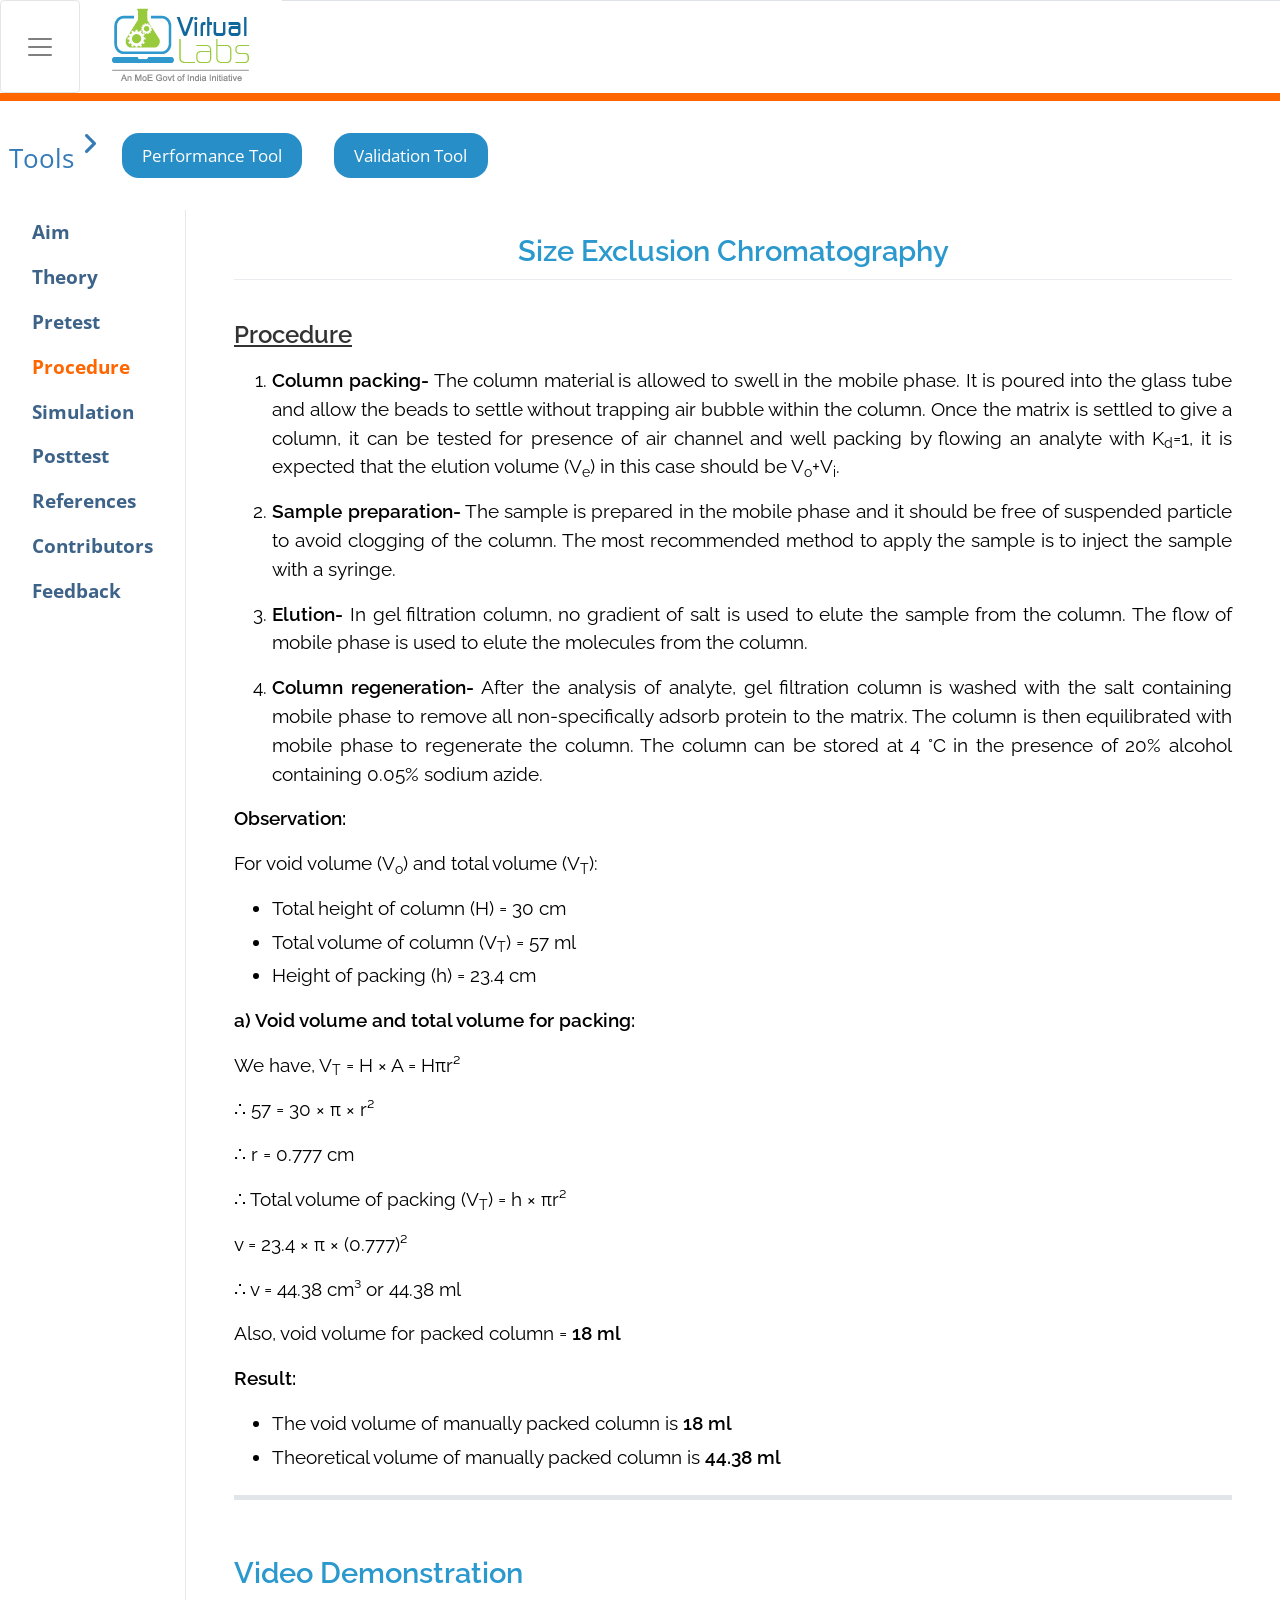
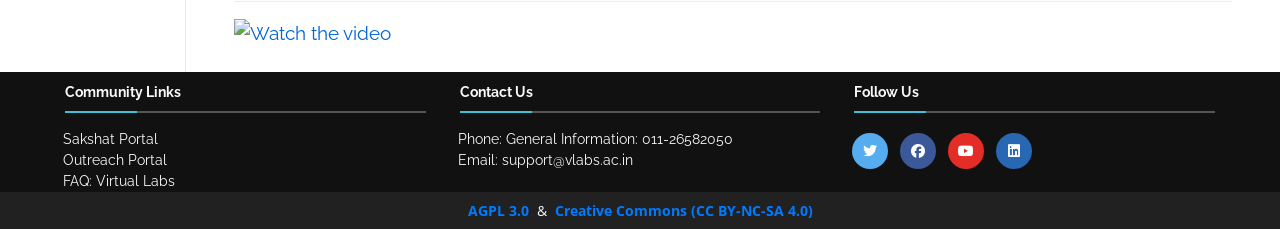
==== procedure.html @ 5cf7c5f5 "https://virtual-labs.github.io/exp-size-exclusion-chromatography-iitg click on the link to test your" ====
<!DOCTYPE html><html lang="en"><head>
      <!--Google Tag Manager-->
      <script class="gtm">
        var dataLayer = [{
        'labName': 'Virtual Lab',
        'discipline': 'Test',
        'college': 'IITG',
        'phase': 'Testing',
        'expName': 'SIZE EXCLUSION CHROMATOGRAPHY',
        'expShortName': 'size-exclusion-chromatography'
        }];
    
        (function(w,d,s,l,i){w[l]=w[l]||[];w[l].push({'gtm.start':
        new Date().getTime(),event:'gtm.js'});var f=d.getElementsByTagName(s)[0],
        j=d.createElement(s),dl=l!='dataLayer'?'&amp;l='+l:'';j.async=true;j.src=
        'https://www.googletagmanager.com/gtm.js?id='+i+dl;f.parentNode.insertBefore(j,f);
        })(window,document,'script','dataLayer','GTM-5NMQ9NQ');
      </script>
      <!--End Google Tag Manager-->
    <meta charset="utf-8">
    <meta http-equiv="X-UA-Compatible" content="IE=edge">
    <meta name="viewport" content="width=device-width, initial-scale=1.0">
    <meta content="" name="description">
    <meta content="" name="author">
    
    	<meta name="experiment-short-name" content="size-exclusion-chromatography">
    	<meta name="developer-institute" content="IITG">
    	<meta name="learning-unit" content="SIZE EXCLUSION CHROMATOGRAPHY">
    	<meta name="task-name" content="Procedure">
    
    <!-- For iPhone -->
    <meta name="msapplication-TileColor" content="#4076e0">
    <!-- Chrome, Firefox OS and Opera -->
    <meta name="theme-color" content="#4076e0">
    <!-- Windows Phone -->
    <meta name="msapplication-navbutton-color" content="#4076e0">
    <title>Virtual Labs</title>
    <link rel="shortcut icon" href="./assets/images/favicon.ico">
    <link rel="stylesheet" href="./assets/css/bootstrap.min.css">
    <link rel="stylesheet" href="https://cdnjs.cloudflare.com/ajax/libs/github-markdown-css/4.0.0/github-markdown.min.css" integrity="sha512-Oy18vBnbSJkXTndr2n6lDMO5NN31UljR8e/ICzVPrGpSud4Gkckb8yUpqhKuUNoE+o9gAb4O/rAxxw1ojyUVzg==" crossorigin="anonymous">
    <link href="https://fonts.googleapis.com/css2?family=Open+Sans&amp;family=Raleway&amp;display=swap" rel="stylesheet">
    <link rel="stylesheet" href="./assets/fonts/font-awesome-4.7.0/css/font-awesome.min.css">
    <link rel="stylesheet" href="./assets/css/github-markdown.min.css">
    <link rel="stylesheet" href="./assets/css/vlabs-style.css">
    <link rel="stylesheet" href="./assets/css/toast.css">
    <link rel="stylesheet" href="./assets/katex_assets/katex.min.css">
    
    <script src="./assets/js/jquery-3.4.1.slim.min.js"></script>
    <script src="https://cdn.jsdelivr.net/npm/@popperjs/core@2.5.4/dist/umd/popper.min.js" integrity="sha384-q2kxQ16AaE6UbzuKqyBE9/u/KzioAlnx2maXQHiDX9d4/zp8Ok3f+M7DPm+Ib6IU" crossorigin="anonymous"></script>
    <script src="https://cdn.jsdelivr.net/npm/bootstrap@5.0.0-beta1/dist/js/bootstrap.min.js" integrity="sha384-pQQkAEnwaBkjpqZ8RU1fF1AKtTcHJwFl3pblpTlHXybJjHpMYo79HY3hIi4NKxyj" crossorigin="anonymous"></script>
    <script src="https://cdn.jsdelivr.net/npm/sweetalert2@11"></script>
    <style>
      h1 {
      font-size: 1.8rem;
      }
      h2 {
      font-size: 1.4rem;
      }
      h3 {
      font-size: 1.2rem;
      }

      h2, h3 {
      font-weight: 800;
      }
    </style>
    
  <link rel="stylesheet" href="https://cdnjs.cloudflare.com/ajax/libs/font-awesome/6.2.1/css/all.min.css"></head>
  <body class="p-0 container-fluid vlabs-page d-flex flex-column justify-content-between">
      <!--Google Tag Manager (noscript)-->
      <noscript class="gtm">
        <iframe height="0" src="https://www.googletagmanager.com/ns.html?id=GTM-5NMQ9NQ" style="display:none;visibility:hidden" width="0">
        </iframe>
      </noscript>
      <!--End Google Tag Manager (noscript)-->
  
      <header class="vlabs-header sticky-top bg-white">
        <nav class="p-0 navbar navbar-light d-flex align-items-stretch">
          
          <button class="navbar-toggler px-4" type="button" onclick="toggle()">
            <span class="navbar-toggler-icon"></span>
          </button>
      
          <div class="d-flex justify-content-center">        
            <a href="https://vlab.co.in" class="navbar-brand">
              <img src="./assets/images/vlabs-color-small-moe.jpg" alt="vlabs logo" class="vlabs-logo">
            </a>
          </div>
          
          <div id="headerNavbar" class="d-none border-top flex-grow-1 d-lg-flex align-items-center justify-content-end">
            <div class="svc-rating-display">
                <rating-display spreadsheetid="1x12nhpp0QvnsA6x-O1sV4IA9SAbfVsq_wiexWkutOmU" sheetname="Experiment-Database" columnname="Experiment Short Name" columnvalue="size-exclusion-chromatography" imagesdirectory="/plugins/svc-rating/images/">
                </rating-display>
            </div>      <div class="svc-rating-submit">
                <rating-submit title="Rate" this="" experiment="">
                </rating-submit>
            </div>      <bug-report id="bug-report" title="[BUG REPORT] SIZE EXCLUSION CHROMATOGRAPHY" page-type="text" context-info="{&quot;organisation&quot;:&quot;Virtual Labs&quot;,&quot;developer_institute&quot;:&quot;IITG&quot;,&quot;expname&quot;:&quot;SIZE EXCLUSION CHROMATOGRAPHY&quot;,&quot;labname&quot;:&quot;Virtual Lab&quot;,&quot;phase&quot;:&quot;Testing&quot;}" checkbox-json="{&quot;text&quot;:[&quot;Insufficient Content&quot;],&quot;video&quot;:[&quot;Insufficient Content&quot;],&quot;assesment&quot;:[&quot;Incorrect Options&quot;,&quot;Incorrect Answer&quot;,&quot;Incorrect Question&quot;],&quot;assessment&quot;:[&quot;Incorrect Options&quot;,&quot;Incorrect Answer&quot;,&quot;Incorrect Question&quot;],&quot;simulation&quot;:[&quot;Simulation Not Working&quot;,&quot;Incorrect Results/Observations&quot;,&quot;Insufficient/Incorrect Instructions&quot;],&quot;DEFAULT&quot;:[&quot;Page Not Loading&quot;,&quot;Content Not Visible&quot;,&quot;Incorrect Content&quot;]}" button_style="border: none; color: #fff; background-color: #288ec8; text-align: center; font-size: 1.05rem; border-radius: 1em;padding: 0.6em 1.2em; margin: 0 10px" position="override" custom_button_class="v-button"></bug-report>
          </div>
        </nav>
      </header>
      <div class="container-fluid flex-fill d-flex flex-column vlabs-page-main">
        <div class="row d-flex justify-content-between">
          <div class="flex-column">
          <div class="row py-4 px-4 breadcrumbs">
          	<div class="title is-4 tools">Tools</div>
          	<span class="mx-2">
          		<i aria-hidden="true" class="fa fa-angle-right"></i>
          	</span>
          	<a href="performance-report.html" class="my-2 mx-3" target="_blank">
          		<button class="v-button">Performance Tool</button>
          	</a>
          	<a href="validator-report.html" class="my-2 mx-3" target="_blank">
          		<button class="v-button">Validation Tool</button>
          	</a>
          </div>
          </div>
        </div>
        <div class="row flex-grow-1 d-flex flex-nowrap flex-column flex-lg-row">
          <div class="modal fade popupmenu" id="popupMenu" tabindex="-1" aria-labelledby="exampleModalLabel" aria-hidden="true">
              <div class="modal-dialog modal-dialog-centered modal-dialog-scrollable">
                  <div class="modal-content">
                      <div class="modal-header">
                          <h5 class="modal-title" id="exampleModalLabel">
                              <a href="https://vlab.co.in" class="navbar-brand">
                                  <img src="./assets/images/vlabs-color-small-moe.jpg" alt="vlabs logo" class="vlabs-logo">
                              </a>
                          </h5>
                          <button type="button" class="btn-close align-self-center" data-bs-dismiss="modal" aria-label="Close"></button>
                      </div>
                      <div class="modal-body nav-menu">
                              <div>
                                  <div class="d-flex nav-menu-body">
                                      <a href="index.html" class="p-2 ">
                                      Aim
                                      </a>
                                      
                                  </div>
                                  <div id="t-" class="collapse">
                                      <div class="px-3 d-flex flex-column tasks align-items-center align-items-lg-start">
                                      </div>
                                  </div>
                              </div>
                              <div>
                                  <div class="d-flex nav-menu-body">
                                      <a href="theory.html" class="p-2 ">
                                      Theory
                                      </a>
                                      
                                  </div>
                                  <div id="t-" class="collapse">
                                      <div class="px-3 d-flex flex-column tasks align-items-center align-items-lg-start">
                                      </div>
                                  </div>
                              </div>
                              <div>
                                  <div class="d-flex nav-menu-body">
                                      <a href="pretest.html" class="p-2 ">
                                      Pretest
                                      </a>
                                      
                                  </div>
                                  <div id="t-" class="collapse">
                                      <div class="px-3 d-flex flex-column tasks align-items-center align-items-lg-start">
                                      </div>
                                  </div>
                              </div>
                              <div>
                                  <div class="d-flex nav-menu-body">
                                      <a href="procedure.html" class="p-2  current-item ">
                                      Procedure
                                      </a>
                                      
                                  </div>
                                  <div id="t-" class="collapse">
                                      <div class="px-3 d-flex flex-column tasks align-items-center align-items-lg-start">
                                      </div>
                                  </div>
                              </div>
                              <div>
                                  <div class="d-flex nav-menu-body">
                                      <a href="simulation.html" class="p-2 ">
                                      Simulation
                                      </a>
                                      
                                  </div>
                                  <div id="t-" class="collapse">
                                      <div class="px-3 d-flex flex-column tasks align-items-center align-items-lg-start">
                                      </div>
                                  </div>
                              </div>
                              <div>
                                  <div class="d-flex nav-menu-body">
                                      <a href="posttest.html" class="p-2 ">
                                      Posttest
                                      </a>
                                      
                                  </div>
                                  <div id="t-" class="collapse">
                                      <div class="px-3 d-flex flex-column tasks align-items-center align-items-lg-start">
                                      </div>
                                  </div>
                              </div>
                              <div>
                                  <div class="d-flex nav-menu-body">
                                      <a href="references.html" class="p-2 ">
                                      References
                                      </a>
                                      
                                  </div>
                                  <div id="t-" class="collapse">
                                      <div class="px-3 d-flex flex-column tasks align-items-center align-items-lg-start">
                                      </div>
                                  </div>
                              </div>
                              <div>
                                  <div class="d-flex nav-menu-body">
                                      <a href="contributors.html" class="p-2 ">
                                      Contributors
                                      </a>
                                      
                                  </div>
                                  <div id="t-" class="collapse">
                                      <div class="px-3 d-flex flex-column tasks align-items-center align-items-lg-start">
                                      </div>
                                  </div>
                              </div>
                              <div>
                                  <div class="d-flex nav-menu-body">
                                      <a href="feedback.html" class="p-2 ">
                                      Feedback
                                      </a>
                                      
                                  </div>
                                  <div id="t-" class="collapse">
                                      <div class="px-3 d-flex flex-column tasks align-items-center align-items-lg-start">
                                      </div>
                                  </div>
                              </div>
                      </div>
                  </div>
              </div>
          </div>
          <div class="nav flex-column sidebar nav-menu flex-shrink-0 px-lg-4 align-items-center align-items-lg-start hidden d-none d-lg-flex" id="menu">
                <div>
                    <div class="d-flex nav-menu-body">
                        <a href="index.html" class="p-2 ">
                        Aim
                        </a>
                        
                    </div>
                    <div id="t-" class="collapse">
                        <div class="px-3 d-flex flex-column tasks align-items-center align-items-lg-start">
                        </div>
                    </div>
                </div>
                <div>
                    <div class="d-flex nav-menu-body">
                        <a href="theory.html" class="p-2 ">
                        Theory
                        </a>
                        
                    </div>
                    <div id="t-" class="collapse">
                        <div class="px-3 d-flex flex-column tasks align-items-center align-items-lg-start">
                        </div>
                    </div>
                </div>
                <div>
                    <div class="d-flex nav-menu-body">
                        <a href="pretest.html" class="p-2 ">
                        Pretest
                        </a>
                        
                    </div>
                    <div id="t-" class="collapse">
                        <div class="px-3 d-flex flex-column tasks align-items-center align-items-lg-start">
                        </div>
                    </div>
                </div>
                <div>
                    <div class="d-flex nav-menu-body">
                        <a href="procedure.html" class="p-2  current-item ">
                        Procedure
                        </a>
                        
                    </div>
                    <div id="t-" class="collapse">
                        <div class="px-3 d-flex flex-column tasks align-items-center align-items-lg-start">
                        </div>
                    </div>
                </div>
                <div>
                    <div class="d-flex nav-menu-body">
                        <a href="simulation.html" class="p-2 ">
                        Simulation
                        </a>
                        
                    </div>
                    <div id="t-" class="collapse">
                        <div class="px-3 d-flex flex-column tasks align-items-center align-items-lg-start">
                        </div>
                    </div>
                </div>
                <div>
                    <div class="d-flex nav-menu-body">
                        <a href="posttest.html" class="p-2 ">
                        Posttest
                        </a>
                        
                    </div>
                    <div id="t-" class="collapse">
                        <div class="px-3 d-flex flex-column tasks align-items-center align-items-lg-start">
                        </div>
                    </div>
                </div>
                <div>
                    <div class="d-flex nav-menu-body">
                        <a href="references.html" class="p-2 ">
                        References
                        </a>
                        
                    </div>
                    <div id="t-" class="collapse">
                        <div class="px-3 d-flex flex-column tasks align-items-center align-items-lg-start">
                        </div>
                    </div>
                </div>
                <div>
                    <div class="d-flex nav-menu-body">
                        <a href="contributors.html" class="p-2 ">
                        Contributors
                        </a>
                        
                    </div>
                    <div id="t-" class="collapse">
                        <div class="px-3 d-flex flex-column tasks align-items-center align-items-lg-start">
                        </div>
                    </div>
                </div>
                <div>
                    <div class="d-flex nav-menu-body">
                        <a href="feedback.html" class="p-2 ">
                        Feedback
                        </a>
                        
                    </div>
                    <div id="t-" class="collapse">
                        <div class="px-3 d-flex flex-column tasks align-items-center align-items-lg-start">
                        </div>
                    </div>
                </div>
          </div>          <div class="vlabs-page-content px-5 pb-4 flex-grow-1 markdown-body">
            <div class="text-center fix-spacing">
              <h2 id="size-exclusion-chromatography">Size Exclusion Chromatography</h2>
          
            </div>
              <h3 id="procedure">Procedure</h3>
          <ol>
          <li><p><strong>Column packing-</strong> The column material is allowed to swell in the mobile phase. It is poured into the glass tube and allow the beads to settle without trapping air bubble within the column. Once the matrix is settled to give a column, it can be tested for presence of air channel and well packing by flowing an analyte with K<sub>d</sub>=1, it is expected that the elution volume (V<sub>e</sub>) in this case should be V<sub>o</sub>+V<sub>i</sub>.</p>
          </li>
          <li><p><strong>Sample preparation-</strong> The sample is prepared in the mobile phase and it should be free of suspended particle to avoid clogging of the column. The most recommended method to apply the sample is to inject the sample with a syringe.</p>
          </li>
          <li><p><strong>Elution-</strong> In gel filtration column, no gradient of salt is used to elute the sample from the column. The flow of mobile phase is used to elute the molecules from the column.</p>
          </li>
          <li><p><strong>Column regeneration-</strong> After the analysis of analyte, gel filtration column is washed with the salt containing mobile phase to remove all non-specifically adsorb protein to the matrix. The column is then equilibrated with mobile phase to regenerate the column. The column can be stored at 4 °C in the presence of 20% alcohol containing 0.05% sodium azide.</p>
          </li>
          </ol>
          <p><strong>Observation:</strong></p>
          <p>For void volume (V<sub>o</sub>) and total volume (V<sub>T</sub>):</p>
          <ul>
          <li>Total height of column (H) = 30 cm</li>
          <li>Total volume of column (V<sub>T</sub>) = 57 ml</li>
          <li>Height of packing (h) = 23.4 cm</li>
          </ul>
          <p><strong>a) Void volume and total volume for packing:</strong></p>
          <p>We have, V<sub>T</sub> = H × A = Hπr²</p>
          <p>∴ 57 = 30 × π × r²</p>
          <p>∴ r = 0.777 cm</p>
          <p>∴ Total volume of packing (V<sub>T</sub>) = h × πr²</p>
          <p>v = 23.4 × π × (0.777)²</p>
          <p>∴ v = 44.38 cm³ or 44.38 ml</p>
          <p>Also, void volume for packed column = <strong>18 ml</strong></p>
          <p><strong>Result:</strong></p>
          <ul>
          <li>The void volume of manually packed column is <strong>18 ml</strong></li>
          <li>Theoretical volume of manually packed column is <strong>44.38 ml</strong></li>
          </ul>
          <hr>
          <h2 id="video-demonstration">Video Demonstration</h2>
          <p><a href="https://www.youtube.com/watch?v=H0XJ5qk2sD4"><img src="https://img.youtube.com/vi/H0XJ5qk2sD4/maxresdefault.jpg" alt="Watch the video"></a></p>
          
          </div>
          <div class="bug-report-mobile">
              <bug-report id="bug-report" title="[BUG REPORT] SIZE EXCLUSION CHROMATOGRAPHY" page-type="text" context-info="{&quot;organisation&quot;:&quot;Virtual Labs&quot;,&quot;developer_institute&quot;:&quot;IITG&quot;,&quot;expname&quot;:&quot;SIZE EXCLUSION CHROMATOGRAPHY&quot;,&quot;labname&quot;:&quot;Virtual Lab&quot;,&quot;phase&quot;:&quot;Testing&quot;}" checkbox-json="{&quot;text&quot;:[&quot;Insufficient Content&quot;],&quot;video&quot;:[&quot;Insufficient Content&quot;],&quot;assesment&quot;:[&quot;Incorrect Options&quot;,&quot;Incorrect Answer&quot;,&quot;Incorrect Question&quot;],&quot;assessment&quot;:[&quot;Incorrect Options&quot;,&quot;Incorrect Answer&quot;,&quot;Incorrect Question&quot;],&quot;simulation&quot;:[&quot;Simulation Not Working&quot;,&quot;Incorrect Results/Observations&quot;,&quot;Insufficient/Incorrect Instructions&quot;],&quot;DEFAULT&quot;:[&quot;Page Not Loading&quot;,&quot;Content Not Visible&quot;,&quot;Incorrect Content&quot;]}" position="override" button_style="
                          position: fixed; 
                          bottom: 20px;
                          right: 20px;
                          z-index: 1;
                          font-size: 0;
                          padding: 25px;
                          border-radius: 50%;
                          border: none;
                          background-color: #0fc0ff;
                          background-image: url([data-uri]);
                          background-repeat: no-repeat;
                          background-position: center;
                          background-size: 30px;
                          filter: invert(1);">
              </bug-report>
          </div>        </div>
      </div>
      <footer class="text-light pt-2 vlabs-footer d-flex flex-column">
        <div class="row px-5 mx-0">
          <div class="col d-flex flex-column">
            <span class="font-weight-bold vlabs-footer-sect-name pb-2 mb-3">Community Links</span>
            <a href="https://www.sakshat.ac.in/" class="text-light">Sakshat Portal</a>
            <a href="http://outreach.vlabs.ac.in/" class="text-light">Outreach Portal</a>
            <a href="https://vlab.co.in/faq" class="text-light">FAQ: Virtual Labs</a>
          </div>
          <div class="col d-flex flex-column">
            <span class="font-weight-bold vlabs-footer-sect-name pb-2 mb-3">Contact Us</span>
            <span> Phone: General Information: 011-26582050 </span>
            <span> Email: support@vlabs.ac.in </span>
          </div>
          <div class="col d-flex flex-column">
            <span class="font-weight-bold vlabs-footer-sect-name pb-2 mb-3">Follow Us</span>
            <div class="social-links">
      	<a class="p-2 mt-1 mr-2 d-inline-flex justify-content-center align-items-center" style="background: #55acee;" href="https://twitter.com/TheVirtualLabs">
      	  <i class="fab fa-twitter"></i>
      	</a>
      	<a class="p-2 mt-1 mr-2 d-inline-flex justify-content-center align-items-center" style="background: #3b5998;" href="https://www.facebook.com/Virtual-Labs-IIT-Delhi-301510159983871/">
      	  <i class="fab fa-facebook"></i>
      	</a>
      	<a class="p-2 mt-1 mr-2 d-inline-flex justify-content-center align-items-center" style="background: #e52d27;" href="https://www.youtube.com/watch?v=asxRaOgk6a0">
      	  <i class="fab fa-youtube"></i>
      	</a>
      	<a class="p-2 mt-1 mr-2 d-inline-flex justify-content-center align-items-center" style="background: #2867B2;" href="https://in.linkedin.com/in/virtual-labs-008ba9136">
      	  <i class="fab fa-linkedin"></i>
      	</a>
            </div>
          </div>
        </div>
        <div class="m-0 py-2 text-center" style="font-family: &quot;Open Sans&quot;, sans-serif; background: #212121;">
          <a class="text-primary font-weight-bold" href="https://www.gnu.org/licenses/agpl-3.0.en.html"> AGPL 3.0 </a>
          &nbsp;&amp;&nbsp;
          <a class="text-primary font-weight-bold" href="https://creativecommons.org/licenses/by-nc-sa/4.0/"> Creative Commons (CC BY-NC-SA 4.0) </a>
        </div>
      </footer>
    <script src="./assets/js/toggleSidebar.js"></script>
    <script src="./assets/js/event-handler.js"></script>


    <script>
      if ('serviceWorker' in navigator) {
        window.addEventListener('load', () => {
            navigator.serviceWorker.register("sw.js");
        });
      }
    </script>
  

<script type="module" src="https://cdn.vlabs.ac.in/bug-report/vlabs-bug-report.js"></script><script type="module" src="/exp-size-exclusion-chromatography-iitg/plugins/svc-rating/index.js"></script><script type="module" src="/exp-size-exclusion-chromatography-iitg/plugins/svc-rating/config.js"></script><script type="module" src="https://apis.google.com/js/api.js"></script></body></html>
---- assets/css/github-markdown.min.css ----
@font-face{font-family:octicons-link;src:url([data-uri]) format('woff')}.markdown-body{-ms-text-size-adjust:100%;-webkit-text-size-adjust:100%;line-height:1.5;color:#24292e;font-family:-apple-system,BlinkMacSystemFont,"Segoe UI",Helvetica,Arial,sans-serif,"Apple Color Emoji","Segoe UI Emoji","Segoe UI Symbol";font-size:16px;line-height:1.5;word-wrap:break-word}.markdown-body .pl-c{color:#6a737d}.markdown-body .pl-c1,.markdown-body .pl-s .pl-v{color:#005cc5}.markdown-body .pl-e,.markdown-body .pl-en{color:#6f42c1}.markdown-body .pl-s .pl-s1,.markdown-body .pl-smi{color:#24292e}.markdown-body .pl-ent{color:#22863a}.markdown-body .pl-k{color:#d73a49}.markdown-body .pl-pds,.markdown-body .pl-s,.markdown-body .pl-s .pl-pse .pl-s1,.markdown-body .pl-sr,.markdown-body .pl-sr .pl-cce,.markdown-body .pl-sr .pl-sra,.markdown-body .pl-sr .pl-sre{color:#032f62}.markdown-body .pl-smw,.markdown-body .pl-v{color:#e36209}.markdown-body .pl-bu{color:#b31d28}.markdown-body .pl-ii{color:#fafbfc;background-color:#b31d28}.markdown-body .pl-c2{color:#fafbfc;background-color:#d73a49}.markdown-body .pl-c2::before{content:"^M"}.markdown-body .pl-sr .pl-cce{font-weight:700;color:#22863a}.markdown-body .pl-ml{color:#735c0f}.markdown-body .pl-mh,.markdown-body .pl-mh .pl-en,.markdown-body .pl-ms{font-weight:700;color:#005cc5}.markdown-body .pl-mi{font-style:italic;color:#24292e}.markdown-body .pl-mb{font-weight:700;color:#24292e}.markdown-body .pl-md{color:#b31d28;background-color:#ffeef0}.markdown-body .pl-mi1{color:#22863a;background-color:#f0fff4}.markdown-body .pl-mc{color:#e36209;background-color:#ffebda}.markdown-body .pl-mi2{color:#f6f8fa;background-color:#005cc5}.markdown-body .pl-mdr{font-weight:700;color:#6f42c1}.markdown-body .pl-ba{color:#586069}.markdown-body .pl-sg{color:#959da5}.markdown-body .pl-corl{text-decoration:underline;color:#032f62}.markdown-body .octicon{display:inline-block;vertical-align:text-top;fill:currentColor}.markdown-body a{background-color:transparent}.markdown-body a:active,.markdown-body a:hover{outline-width:0}.markdown-body strong{font-weight:inherit}.markdown-body strong{font-weight:bolder}.markdown-body h1{font-size:2em;margin:.67em 0}.markdown-body img{border-style:none}.markdown-body code,.markdown-body kbd,.markdown-body pre{font-family:monospace,monospace;font-size:1em}.markdown-body hr{box-sizing:content-box;height:0;overflow:visible}.markdown-body input{font:inherit;margin:0}.markdown-body input{overflow:visible}.markdown-body [type=checkbox]{box-sizing:border-box;padding:0}.markdown-body *{box-sizing:border-box}.markdown-body input{font-family:inherit;font-size:inherit;line-height:inherit}.markdown-body a{color:#0366d6;text-decoration:none}.markdown-body a:hover{text-decoration:underline}.markdown-body strong{font-weight:600}.markdown-body hr{height:0;margin:15px 0;overflow:hidden;background:0 0;border:0;border-bottom:1px solid #dfe2e5}.markdown-body hr::before{display:table;content:""}.markdown-body hr::after{display:table;clear:both;content:""}.markdown-body table{border-spacing:0;border-collapse:collapse}.markdown-body td,.markdown-body th{padding:0}.markdown-body h1,.markdown-body h2,.markdown-body h3,.markdown-body h4,.markdown-body h5,.markdown-body h6{margin-top:0;margin-bottom:0}.markdown-body h1{font-size:32px;font-weight:600}.markdown-body h2{font-size:24px;font-weight:600}.markdown-body h3{font-size:20px;font-weight:600}.markdown-body h4{font-size:16px;font-weight:600}.markdown-body h5{font-size:14px;font-weight:600}.markdown-body h6{font-size:12px;font-weight:600}.markdown-body p{margin-top:0;margin-bottom:10px}.markdown-body blockquote{margin:0}.markdown-body ol,.markdown-body ul{padding-left:0;margin-top:0;margin-bottom:0}.markdown-body ol ol,.markdown-body ul ol{list-style-type:lower-roman}.markdown-body ol ol ol,.markdown-body ol ul ol,.markdown-body ul ol ol,.markdown-body ul ul ol{list-style-type:lower-alpha}.markdown-body dd{margin-left:0}.markdown-body code{font-family:SFMono-Regular,Consolas,"Liberation Mono",Menlo,Courier,monospace;font-size:12px}.markdown-body pre{margin-top:0;margin-bottom:0;font-family:SFMono-Regular,Consolas,"Liberation Mono",Menlo,Courier,monospace;font-size:12px}.markdown-body .octicon{vertical-align:text-bottom}.markdown-body .pl-0{padding-left:0!important}.markdown-body .pl-1{padding-left:4px!important}.markdown-body .pl-2{padding-left:8px!important}.markdown-body .pl-3{padding-left:16px!important}.markdown-body .pl-4{padding-left:24px!important}.markdown-body .pl-5{padding-left:32px!important}.markdown-body .pl-6{padding-left:40px!important}.markdown-body::before{display:table;content:""}.markdown-body::after{display:table;clear:both;content:""}.markdown-body>:first-child{margin-top:0!important}.markdown-body>:last-child{margin-bottom:0!important}.markdown-body a:not([href]){color:inherit;text-decoration:none}.markdown-body .anchor{float:left;padding-right:4px;margin-left:-20px;line-height:1}.markdown-body .anchor:focus{outline:0}.markdown-body blockquote,.markdown-body dl,.markdown-body ol,.markdown-body p,.markdown-body pre,.markdown-body table,.markdown-body ul{margin-top:0;margin-bottom:16px}.markdown-body hr{height:.25em;padding:0;margin:24px 0;background-color:#e1e4e8;border:0}.markdown-body blockquote{padding:0 1em;color:#6a737d;border-left:.25em solid #dfe2e5}.markdown-body blockquote>:first-child{margin-top:0}.markdown-body blockquote>:last-child{margin-bottom:0}.markdown-body kbd{display:inline-block;padding:3px 5px;font-size:11px;line-height:10px;color:#444d56;vertical-align:middle;background-color:#fafbfc;border:solid 1px #c6cbd1;border-bottom-color:#959da5;border-radius:3px;box-shadow:inset 0 -1px 0 #959da5}.markdown-body h1,.markdown-body h2,.markdown-body h3,.markdown-body h4,.markdown-body h5,.markdown-body h6{margin-top:24px;margin-bottom:16px;font-weight:600;line-height:1.25}.markdown-body h1 .octicon-link,.markdown-body h2 .octicon-link,.markdown-body h3 .octicon-link,.markdown-body h4 .octicon-link,.markdown-body h5 .octicon-link,.markdown-body h6 .octicon-link{color:#1b1f23;vertical-align:middle;visibility:hidden}.markdown-body h1:hover .anchor,.markdown-body h2:hover .anchor,.markdown-body h3:hover .anchor,.markdown-body h4:hover .anchor,.markdown-body h5:hover .anchor,.markdown-body h6:hover .anchor{text-decoration:none}.markdown-body h1:hover .anchor .octicon-link,.markdown-body h2:hover .anchor .octicon-link,.markdown-body h3:hover .anchor .octicon-link,.markdown-body h4:hover .anchor .octicon-link,.markdown-body h5:hover .anchor .octicon-link,.markdown-body h6:hover .anchor .octicon-link{visibility:visible}.markdown-body h1{padding-bottom:.3em;font-size:2em;border-bottom:1px solid #eaecef}.markdown-body h2{padding-bottom:.3em;font-size:1.5em;border-bottom:1px solid #eaecef}.markdown-body h3{font-size:1.25em}.markdown-body h4{font-size:1em}.markdown-body h5{font-size:.875em}.markdown-body h6{font-size:.85em;color:#6a737d}.markdown-body ol,.markdown-body ul{padding-left:2em}.markdown-body ol ol,.markdown-body ol ul,.markdown-body ul ol,.markdown-body ul ul{margin-top:0;margin-bottom:0}.markdown-body li{word-wrap:break-all}.markdown-body li>p{margin-top:16px}.markdown-body li+li{margin-top:.25em}.markdown-body dl{padding:0}.markdown-body dl dt{padding:0;margin-top:16px;font-size:1em;font-style:italic;font-weight:600}.markdown-body dl dd{padding:0 16px;margin-bottom:16px}.markdown-body table{display:block;width:100%;overflow:auto}.markdown-body table th{font-weight:600}.markdown-body table td,.markdown-body table th{padding:6px 13px;border:1px solid #dfe2e5}.markdown-body table tr{background-color:#fff;border-top:1px solid #c6cbd1}.markdown-body table tr:nth-child(2n){background-color:#f6f8fa}.markdown-body img{max-width:100%;box-sizing:content-box;background-color:#fff}.markdown-body img[align=right]{padding-left:20px}.markdown-body img[align=left]{padding-right:20px}.markdown-body code{padding:.2em .4em;margin:0;font-size:85%;background-color:rgba(27,31,35,.05);border-radius:3px}.markdown-body pre{word-wrap:normal}.markdown-body pre>code{padding:0;margin:0;font-size:100%;word-break:normal;white-space:pre;background:0 0;border:0}.markdown-body .highlight{margin-bottom:16px}.markdown-body .highlight pre{margin-bottom:0;word-break:normal}.markdown-body .highlight pre,.markdown-body pre{padding:16px;overflow:auto;font-size:85%;line-height:1.45;background-color:#f6f8fa;border-radius:3px}.markdown-body pre code{display:inline;max-width:auto;padding:0;margin:0;overflow:visible;line-height:inherit;word-wrap:normal;background-color:transparent;border:0}.markdown-body .full-commit .btn-outline:not(:disabled):hover{color:#005cc5;border-color:#005cc5}.markdown-body kbd{display:inline-block;padding:3px 5px;font:11px SFMono-Regular,Consolas,"Liberation Mono",Menlo,Courier,monospace;line-height:10px;color:#444d56;vertical-align:middle;background-color:#fafbfc;border:solid 1px #d1d5da;border-bottom-color:#c6cbd1;border-radius:3px;box-shadow:inset 0 -1px 0 #c6cbd1}.markdown-body :checked+.radio-label{position:relative;z-index:1;border-color:#0366d6}.markdown-body .task-list-item{list-style-type:none}.markdown-body .task-list-item+.task-list-item{margin-top:3px}.markdown-body .task-list-item input{margin:0 .2em .25em -1.6em;vertical-align:middle}.markdown-body hr{border-bottom-color:#eee}
/*# sourceMappingURL=github-markdown.min.css.map */
---- assets/css/vlabs-style.css ----
html {
  overflow-y: auto;
}

.svc-rating-display {
  display: flex;
  flex-direction: column;
  margin-right: 40px;
  margin-bottom: 17px;
  align-items: center;
}

.vl-rating-display {
  display: flex;
  flex-direction: column;
  justify-content: center;
  align-items: center;
  overflow: hidden;
  padding: 0px 10px;
  margin-top: -15px; /* Adjust this value as needed */
}
.list-of-experiments-container {
  display: flex;
  flex-direction: row;
  justify-content: left;
  align-items: center;
  overflow: hidden;
  flex: 0 0 1%; /*Adjust this value to decrease the width*/
}

.list-of-experiments-container > div {
  margin: 1px;
}
.list-of-experiments-display-rating {
  position: relative;
  top: -10px;
  left: 20px;
}

.vlabs-page {
  /* height: 100vh; */
  min-height: 100vh;
  overflow-x: hidden;
  overflow-y: auto;
}

.vlabs-header {
  border-bottom: 8px solid #ff6600;
  font-family: "Raleway", sans-serif;
}

.vlabs-page-main {
  font-size: 1rem;
  font-family: "Open Sans", sans-serif;
}

.vlabs-lab-name {
  font-size: 1.7rem;
}

.vlabs-footer {
  font-size: 14px;
  background: rgb(17, 17, 17);
  font-family: "Raleway", sans-serif;
}

.vlabs-footer-sect-name {
  border-width: 0.15rem;
  border-style: solid;
  border-image: linear-gradient(to right, #3ec1d5 20%, #555 0%) 0% 0% 100% 0%;
}

.vlabs-lab-name {
  color: #2c99ce;
}

.vlabs-page-content {
  font-size: 1.2rem;
  overflow-y: hidden;
  font-family: "Raleway", sans-serif;
}

.social-links > a {
  color: #fff;
  border-radius: 50%;
  width: 36px;
  height: 36px;
}

.nav-menu a,
.simulation-header .dropdown .nav-menu a {
  color: #3e6389;
}

.nav-menu .tasks a,
.simulation-header .dropdown .nav-menu .tasks a {
  color: #5c5c5c;
}

.nav-menu a.current-item,
.simulation-header .dropdown .nav-menu a.current-item {
  color: #ff6600;
}

.nav-menu .tasks,
.simulation-header .dropdown .nav-menu .tasks {
  font-size: 1rem;
}

.nav-menu,
.simulation-header .dropdown .nav-menu {
  font-size: 1.2rem;
  font-weight: bold;
}

.nav-menu-body {
  justify-content: center;
}

.sidebar .nav-menu-body {
  justify-content: start;
}

.sidebar {
  /* border-right: 2px dotted #89a7c4; */
  border-right: thin solid #e8e8e8;
  overflow: hidden;
  box-sizing: content-box;
}

.popupmenu .vlabs-logo {
  height: 2.5rem;
}

@media (max-width: 991px) {
  .sidebar {
    max-height: 6000px;
    transition: max-height 1s ease-in;
    flex-wrap: nowrap;
    overflow-y: auto;
  }
  .vlabs-logo {
    height: 3rem;
  }

  .simulation-header {
    display: none !important;
  }
}

@media (min-width: 992px) {
  .vlabs-hidden {
    display: none !important;
  }
  #toggle-menu-float-button {
    display: none;
  }
  .bug-report-mobile {
    display: none;
  }
}

.vlabs-header a {
  margin: 0 1rem;
  padding: 0.5rem 1rem;
  color: #2c98cd;
}

.vlabs-header #headerNavbar a:hover {
  background: #77bb41;
  color: #fff;
  border-radius: 10px;
}

.vlabs-header #headerNavbar a {
  border-radius: 10px;
  transition: 0.3s;
}

.breadcrumbs,
.breadcrumbs a,
.breadcrumbs span {
  font-size: 1.6rem;
  color: #337ab7;
}

.page-name {
  color: #337ab7;
}

/*pre-test and post-test page styling fix*/

.answers {
  font-size: 1rem;
  display: flex;
  flex-direction: column;
  margin-bottom: 1rem;
}

.question {
  font-weight: 900;
}

/* feedback */
#feedback-btn {
  color: #2c99ce;
  border-color: #2c99ce;
}

/* to override markdown styling */
.markdown-body {
  font-family: "Raleway", sans-serif;
  color: #000000;
  text-align: justify;
}

/* to fix the  extended lines*/
.markdown-body table tr {
  border-top: 0;
}

h1,
h2,
h3 {
  color: #2c99ce;
}

h2 {
  padding-top: 2rem;
  padding-bottom: 1rem;
}

h3 {
  font-size: 1.1rem;
  color: #333333;
  padding-top: 1rem;
  text-decoration: underline;
}

/* for ds experiments - video iframes */
iframe {
  width: 100%;
  height: calc(100vw / 3);
}

.simulation-container {
  padding: 0px;
  height: 100vh;
  width: 100vw;
  overflow: hidden;
  position: absolute;
  top: 0;
  left: 0;
  background: #fff;
  display: flex;
  flex-direction: column;
}

.responsive-iframe {
  flex: 1;
}

/* Style the buttons that are used to open and close the accordion panel */
.accordion {
  display: none;
  margin-left: 20px;
  color: #337ab7;
  text-decoration: underline;
  text-align: right;
}

/* Add a background color to the button if it is clicked on (add the .active class with JS), and when you move the mouse over it (hover) */
/* .active,
.accordion:hover {
} */

/* Style the accordion panel. Note: hidden by default */
.panel {
  display: none;
  background-color: #eee;
  color: #444;
  padding: 18px;
  width: 100%;
  text-align: left;
  border: none;
  outline: none;
  transition: 0.4s;
}

/* Customize the label (the container) */
.container {
  display: block;
  position: relative;
  padding-left: 35px;
  margin-bottom: 12px;
  cursor: pointer;
  font-size: 22px;
  -webkit-user-select: none;
  -moz-user-select: none;
  -ms-user-select: none;
  user-select: none;
}

/* .form-check input[type="checkbox"] {
  width: 1rem;
  height: 1rem;
  margin: 5px 10px 0px 0px;
} */

/* Responsive layout - makes the three columns stack on top of each other instead of next to each other */
@media screen and (max-width: 600px) {
  .column {
    width: 100%;
  }
}

#difficulty-container,
.form-check {
  display: flex;
  align-items: center;
}

.form-check input[type="checkbox"] {
  margin: 0.5em;
  transform: scale(1.5);
}

.fix-spacing > * {
  padding-top: 0;
  margin-top: 1em;
}

#toggle-menu-float-button {
  position: absolute;
  bottom: 20px;
  left: 20px;
  z-index: 1;
  padding: 0.8em 1em;
  background: rgba(255, 255, 255, 0.9);
  cursor: pointer;
  border-radius: 0.5em;
  color: #fff;
  border: 3px solid rgba(0, 174, 255, 0.274);
  transform: scale(0.9);
}

.toggle-menu-icon {
  background-image: url("data:image/svg+xml,%3csvg xmlns='http://www.w3.org/2000/svg' width='30' height='30' viewBox='0 0 30 30'%3e%3cpath stroke='rgba(0, 0, 0, 0.5)' stroke-linecap='round' stroke-miterlimit='10' stroke-width='2' d='M4 7h22M4 15h22M4 23h22'/%3e%3c/svg%3e");
  height: 30px;
  width: 30px;
}

.btn-close {
  box-sizing: content-box;
  width: 1em;
  height: 1em;
  padding: 0.25em 0.25em;
  color: #000;
  background: transparent
    url("data:image/svg+xml,%3csvg xmlns='http://www.w3.org/2000/svg' viewBox='0 0 16 16' fill='%23000'%3e%3cpath d='M.293.293a1 1 0 011.414 0L8 6.586 14.293.293a1 1 0 111.414 1.414L9.414 8l6.293 6.293a1 1 0 01-1.414 1.414L8 9.414l-6.293 6.293a1 1 0 01-1.414-1.414L6.586 8 .293 1.707a1 1 0 010-1.414z'/%3e%3c/svg%3e")
    center/1em auto no-repeat;
  border: 0;
  border-radius: 0.25rem;
  opacity: 0.5;
}

.tools {
  top: 50%;
  transform: translate(0%, 25%);
}

.simulation-header .navbar-brand .vlabs-logo {
  height: 3rem;
}

.simulation-header h1,
.simulation-header h2 {
  border: none;
  font-size: 1.5rem;
  padding: 0;
  flex: 2;
  text-align: center;

  display: -webkit-box;
  -webkit-line-clamp: 1;
  -webkit-box-orient: vertical;
  overflow: hidden;
  text-overflow: ellipsis;
  overflow-wrap: break-word;
}

.simulation-header .dropdown {
  position: relative;
  display: inline-block;
}

.simulation-header .dropdown .backdrop {
  position: absolute;
  width: 100vw;
  background-color: rgba(0, 0, 0, 0.2);
  height: 100vh;
}

.simulation-header .dropdown .nav-menu {
  width: fit-content;
  background-color: #fff;
  margin-top: 8px;
  padding: 10px;
  box-shadow: 0px 8px 14px 0px rgba(0, 0, 0, 0.2);
  font-family: "Open Sans", sans-serif;
  max-height: 80%;
  overflow: auto;
}

.simulation-header .dropdown .nav-menu-body {
  justify-content: flex-start;
}

.simulation-header .dropdown .vlabs-hidden {
  display: none;
}

.expand-1 {
  flex: 1;
}

/* Add Button style from virtual styles */
.v-button {
  border: none;
  color: #ffffff;
  background-color: #288ec8;
  text-align: center;
  font-size: 1.05rem;
  border-radius: 1em;
  padding: 0.6em 1.2em;
  cursor: pointer;
}

.v-button:hover {
  background-color: #a9a9a9;
}

.v-button:disabled {
  background-color: #a9a9a9;
  cursor: not-allowed;
}
---- assets/css/toast.css ----
/* assets/css/toast.css */
.custom-toast-popup {
    border-radius: 10px; /* Rounded corners */
    box-shadow: 0 0 10px rgba(0, 0, 0, 0.5); /* Custom shadow */
    display: flex;
    justify-content: center;
    align-items: center;
    position: fixed; /* Fixed positioning */
    top: 50%; /* Center vertically */
    left: 50%; /* Center horizontally */
    transform: translate(-50%, -50%); /* Adjust for exact centering */
    z-index: 1000; /* Ensure it appears above other elements */
    padding: 10px;
    color: #fff;
    font-size: 1rem;
  }
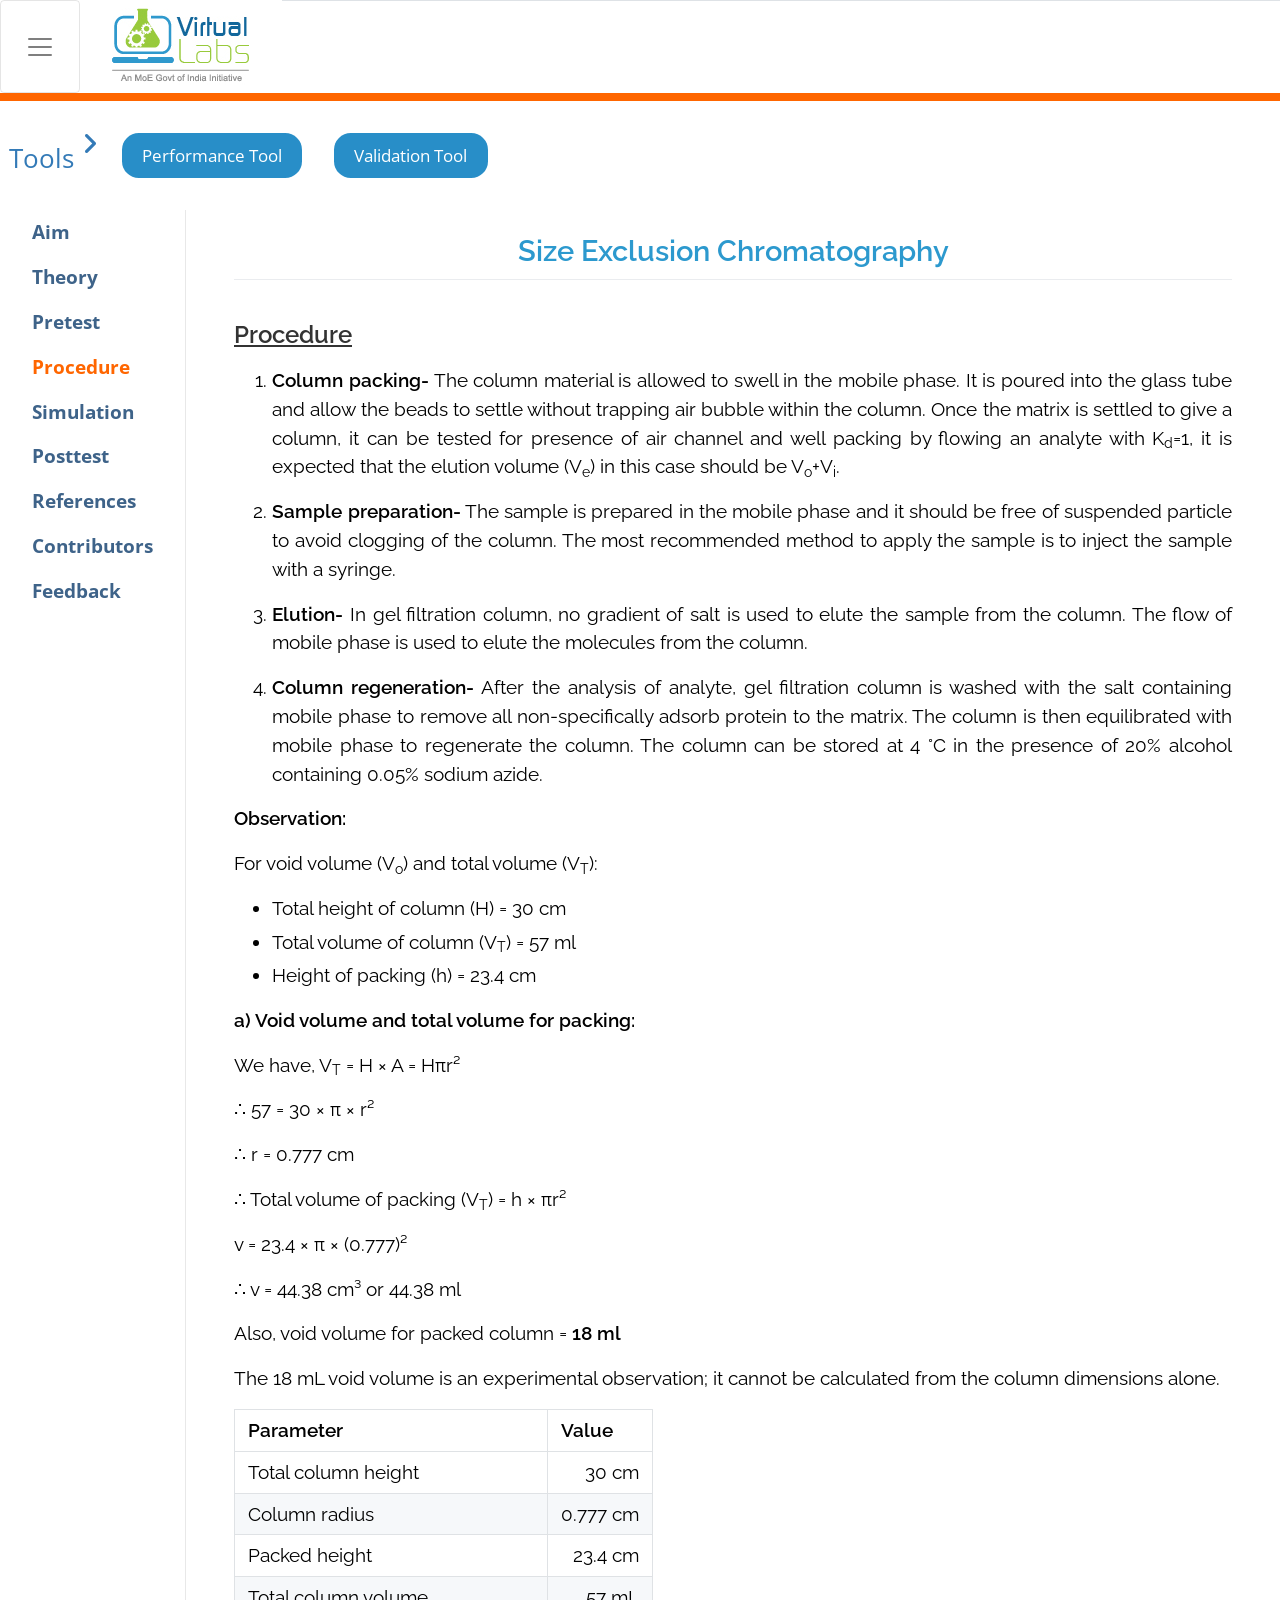
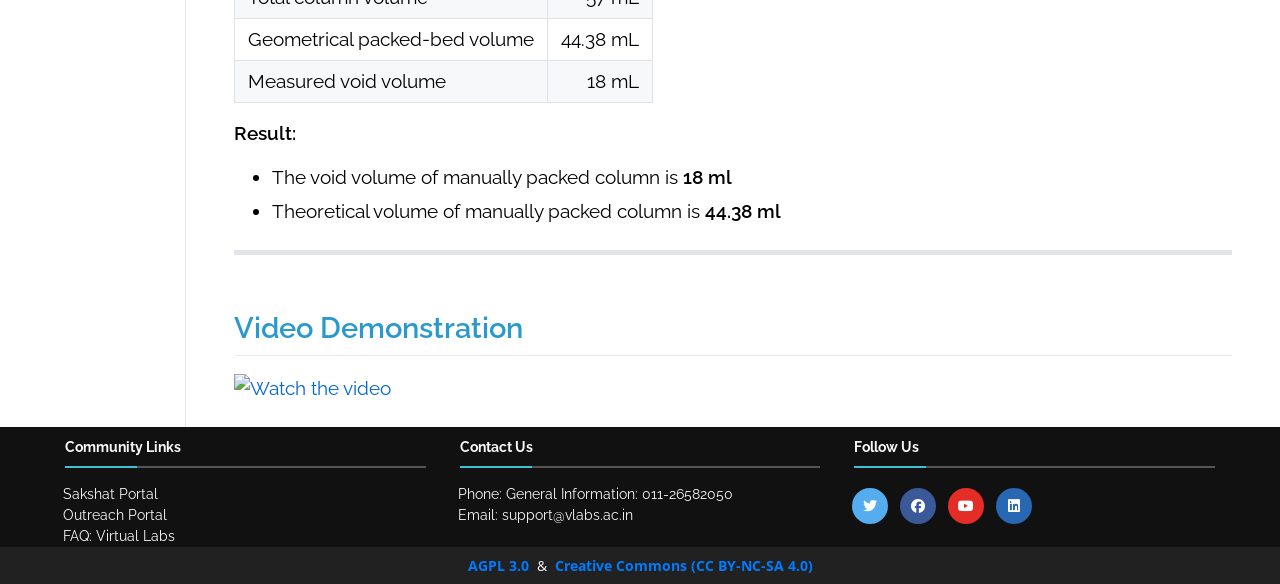
==== commit 58e418ce: "https://virtual-labs.github.io/exp-size-exclusion-chromatography-iitg click on the link to test your" ====
--- a/procedure.html
+++ b/procedure.html
@@ -380,6 +380,39 @@
           <p>v = 23.4 × π × (0.777)²</p>
           <p>∴ v = 44.38 cm³ or 44.38 ml</p>
           <p>Also, void volume for packed column = <strong>18 ml</strong></p>
+          <p>The 18 mL void volume is an experimental observation; it cannot be calculated from the column dimensions alone.</p>
+          <table>
+          <thead>
+          <tr>
+          <th>Parameter</th>
+          <th align="right">Value</th>
+          </tr>
+          </thead>
+          <tbody><tr>
+          <td>Total column height</td>
+          <td align="right">30 cm</td>
+          </tr>
+          <tr>
+          <td>Column radius</td>
+          <td align="right">0.777 cm</td>
+          </tr>
+          <tr>
+          <td>Packed height</td>
+          <td align="right">23.4 cm</td>
+          </tr>
+          <tr>
+          <td>Total column volume</td>
+          <td align="right">57 mL</td>
+          </tr>
+          <tr>
+          <td>Geometrical packed-bed volume</td>
+          <td align="right">44.38 mL</td>
+          </tr>
+          <tr>
+          <td>Measured void volume</td>
+          <td align="right">18 mL</td>
+          </tr>
+          </tbody></table>
           <p><strong>Result:</strong></p>
           <ul>
           <li>The void volume of manually packed column is <strong>18 ml</strong></li>
